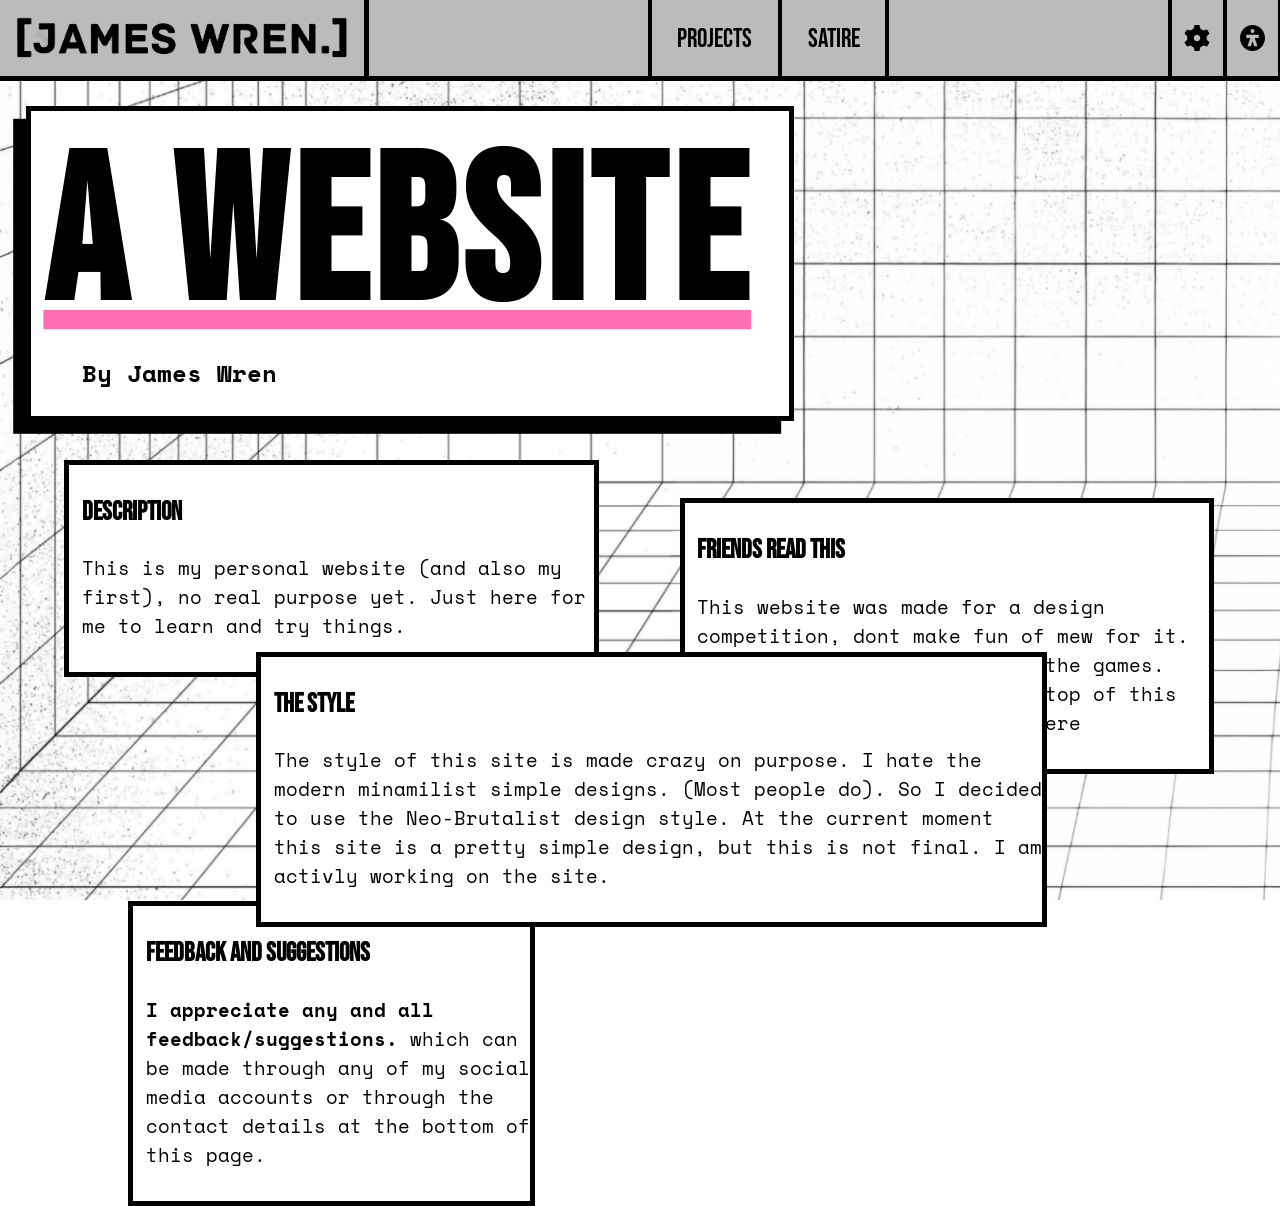
==== index.html @ dedc39f4 "Finished base page, need to add footer." ====
<html lang="en">
<head>
    <meta charset="UTF-8">
    <meta name="viewport" content="width=device-width, initial-scale=1.0">
    <link rel="stylesheet" href="css/main.css">
    <link rel="shortcut icon" href="assets/fav_dark.ico" type="image/x-icon">
    <link rel="preconnect" href="https://fonts.googleapis.com">
    <link rel="preconnect" href="https://fonts.gstatic.com" crossorigin>
    <link href="https://fonts.googleapis.com/css2?family=Bebas+Neue&family=Space+Mono:ital,wght@0,400;0,700;1,400;1,700&display=swap" rel="stylesheet">
    <title>Homepage - James Wren</title>
</head>
<body>
    <nav>
        <div id="logo_div">
            <img src="assets/logo.png" alt="James Wren">
        </div>
        <div id="main_nav_btns">
            <div class="nav_btn_div btn_div" id="projects_btn_div">
                <a class="nav_link" href="/projects/">Projects</a>
            </div>
            <div class="nav_btn_div btn_div" id="satire_btn_div">
                <a class="nav_link" href="/satire/">Satire</a>
            </div>
        </div>
        <div id="ui_btns_div">
            <div class="ui_btn_div btn_div">
                <a href="util/settings/" class="ui_btn"><img class="ui_svg" src="assets/setting.svg" alt="Settings"></a>
            </div>
            <div class="ui_btn_div btn_div">
                <a href="util/account/" class="ui_btn" style="border-right: none;"><img class="ui_svg" src="assets/account.svg" alt="Account"></a>
            </div>
        </div>
    </nav>

    <header>
        <div id="header_box">
            <h1>A website</h1>
            <h2>By James Wren</h2>
        </div>
    </header>
    <main>
        <div class="body_box pusher" id="description_box">
            <h3>Description</h3>
            <p>
                This is my personal website (and also my first), no real purpose yet. 
                Just here for me to learn and try things.
            </p>
        </div>
        <div class="body_box pusher" id="friend_box">
            <h3>Friends read this</h3>
            <p>
                This website was made for a design competition, dont make fun of mew for it. 
                I assume you are looking for the games. Click the satire link at the top of this page and you will see them there
            </p>
        </div>
        <div class="body_box pusher" id="style_box">
            <h3>The style</h3>
            <p>
                The style of this site is made crazy on purpose.
                I hate the modern minamilist simple designs. (Most people do). 
                So I decided to use the Neo-Brutalist design style.
                At the current moment this site is a pretty simple design, but 
                this is not final. I am activly working on the site.
            </p>
        </div>
        <div class="body_box pusher" id="feedback_box">
            <h3>Feedback and Suggestions</h3>
            <p>
                <strong>I appreciate any and all feedback/suggestions.</strong> 
                which can be made through any of my social media accounts or through the contact details at the bottom of this page.
            </p>
        </div>
    </main>
</body>
</html>
---- css/main.css ----
:root {
    --bg: #ffffff;
    --bg-off: #bbbbbb;
    --hover: #999999;
    --surface: #e8e5df;
    --purple: #ca96ff;
    --pink: #ff6eb4;
    --blue: #669aff;
    --red: #ff3f3f;
    --cyan: #00ffff;
    --green: #aaff56;
    --ink: #000000;
    --muted: #6b6560;

    --border: 5px solid black;
    --border-half: 2.5px solid black;
    --shadow: -1vw 1vw 0px var(--ink);
}

body {
    margin: 0px;
    background-image: url(../assets/bg_big.png);
    background-size: cover;
    background-attachment: fixed;
}

/* Nav bar start */

nav {
    display: flex;
    justify-content: space-between;
    border-bottom: 5px solid black;
    background-color: var(--bg-off);
}

img {
    height: 7vh;
    padding: 0.5vw;
}

#logo_div {
    border-right: 5px solid black;
}

#logo_div:hover {
    background-color: var(--hover);
}

#main_nav_btns {
    display: flex;
    border-right: 2.5px solid var(--ink);
    border-left: 2.5px solid var(--ink);
}

.btn_div {
    border-left: 2.5px solid var(--ink);
    border-right: 2.5px solid var(--ink);
    display: flex;
    align-items: center;
    justify-content: center;
}

.btn_div:hover {
    background-color: var(--hover);
}

.nav_btn_div {
    padding: 1.1vw 2vw 0.9vw 2vw;
}

.nav_link {
    font-family: Bebas Neue;
    font-size: 2vw;
    text-decoration: none;
    color: var(--ink);
}

#ui_btns_div {
    display: flex;
    border-left: 2.5px solid var(--ink);
}

.ui_btn_div{
    padding: 0.5vw;
}

.ui_link{
    display: flex;
}

.ui_svg {
    height: 2vw;
}

/* Header Box */
#header_box {
    background-color: var(--bg);
    display: inline-block;
    margin: 2vw 0vw 1vw 2vw;
    padding: 2vw 3vw 2vw 1vw;
    border: var(--border);
    box-shadow: var(--shadow);
    position: relative;
    z-index: 100;
}


h1 {
    font-size: 16vw;
    font-family: 'Bebas Neue';
    text-decoration: underline 1.5vw var(--pink);
    letter-spacing: 0.5vw;
    margin: 0;
    line-height: 1;
}

h2 {
    font-family: 'Space Mono';
    margin: 1vw 0vw 0vw 3vw;
}

/* Main Body */

h3{
    font-family: 'Bebas Neue';
    font-size: 2vw;
}

p {
    font-family: 'Space Mono';
    font-size: 1.5vw;
}

.body_box {
    display: inline-block;
    border: var(--border);
    padding: 0.5vw 0vw 1vw 1vw;
    background-color: var(--bg);
    position: relative;
}

#description_box {
    margin: 2vw 0vw 0vw 5vw;
    transition: all ease-in-out 100ms;
    max-width: 40vw;
    z-index: 1;
}

#friend_box {
    margin: 5vw 0vw -10vw 6vw;
    transition: all ease-in-out 100ms;
    max-width: 40vw;
    z-index: 1s;
    vertical-align: top;
}

#style_box {
    z-index: 2;
    max-width: 60vw;
    margin: -2vw 0vw 0vw 20vw;
    transition: all ease-in-out 100ms;
}

#feedback_box {
    max-width: 30vw;
    margin: -2vw 0vw 0vw 10vw;
    z-index: 1;
    transition: all ease-in-out 100ms;
}

main:has(#description_box:hover) #description_box {
    margin-left: 10vw;
    margin-top: 5vw;
}

main:has(#description_box:hover) #style_box {
    margin-top: 1vw;
}

main:has(#friend_box:hover) #friend_box {
    margin-top: 3vw;
}

main:has(#friend_box:hover) #description_box {
    margin-top: 11vw;
}


main:has(#style_box:hover) #description_box {
    margin-top: -1vw;
}

main:has(#style_box:hover) #style_box {
    margin-top: 1vw;
}

main:has(#style_box:hover) #feedback_box {
    margin-top: 1vw;
}

main:has(#feedback_box:hover) #style_box {
    margin-top: -5vw;
    margin-bottom: 3vw;
}
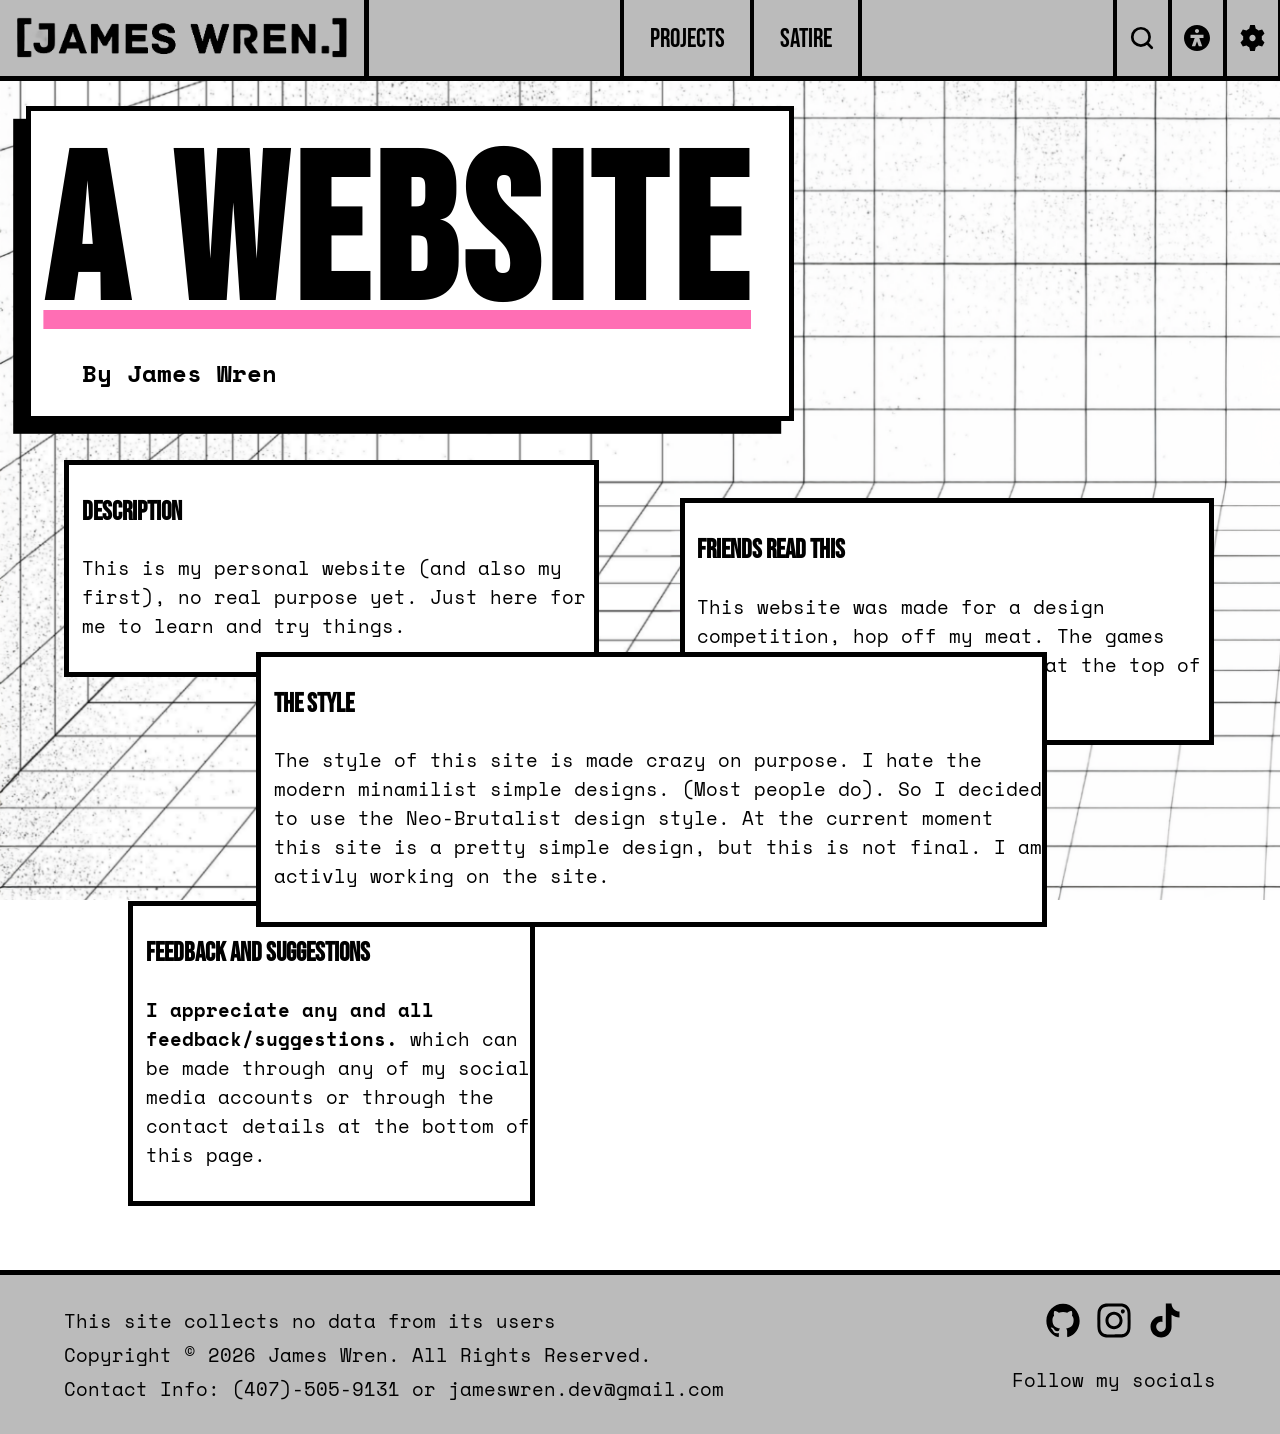
==== commit a09071a7: "Finished amin page and css." ====
--- a/index.html
+++ b/index.html
@@ -24,10 +24,13 @@
         </div>
         <div id="ui_btns_div">
             <div class="ui_btn_div btn_div">
-                <a href="util/settings/" class="ui_btn"><img class="ui_svg" src="assets/setting.svg" alt="Settings"></a>
+                <a href="util/settings/" class="ui_btn"><img class="ui_svg" src="assets/search.svg" alt="Search"></a>
             </div>
             <div class="ui_btn_div btn_div">
                 <a href="util/account/" class="ui_btn" style="border-right: none;"><img class="ui_svg" src="assets/account.svg" alt="Account"></a>
+            </div>
+            <div class="ui_btn_div btn_div">
+                <a href="util/settings/" class="ui_btn"><img class="ui_svg" src="assets/setting.svg" alt="Settings"></a>
             </div>
         </div>
     </nav>
@@ -49,8 +52,8 @@
         <div class="body_box pusher" id="friend_box">
             <h3>Friends read this</h3>
             <p>
-                This website was made for a design competition, dont make fun of mew for it. 
-                I assume you are looking for the games. Click the satire link at the top of this page and you will see them there
+                This website was made for a design competition, hop off my meat. 
+                The games are under the satire section at the top of this page.
             </p>
         </div>
         <div class="body_box pusher" id="style_box">
@@ -71,5 +74,20 @@
             </p>
         </div>
     </main>
+    <footer>
+        <div id="foot_left">
+            <p>This site collects no data from its users</p>
+            <p>Copyright &copy; 2026 James Wren. All Rights Reserved.</p>
+            <p>Contact Info: (407)-505-9131 or jameswren.dev@gmail.com</p>
+        </div>
+        <div id="foot_right">
+            <div id="social_links">
+                <a href="https://github.com/james-wren"><img src="assets/social_icons/github.svg" alt="My Github"></a>
+                <a href=""><img src="assets/social_icons/instagram.svg" alt="Instagram"></a>
+                <a href=""><img src="assets/social_icons/tiktok.svg" alt=""></a>
+            </div>
+            <p>Follow my socials</p>
+        </div>
+    </footer>
 </body>
 </html>
--- a/css/main.css
+++ b/css/main.css
@@ -31,6 +31,9 @@
     justify-content: space-between;
     border-bottom: 5px solid black;
     background-color: var(--bg-off);
+    position: sticky;
+    top: 0;
+    z-index: 1000;
 }
 
 img {
@@ -201,4 +204,39 @@
 main:has(#feedback_box:hover) #style_box {
     margin-top: -5vw;
     margin-bottom: 3vw;
+}
+
+footer {
+    display: flex;
+    justify-content: space-between;
+    align-items: center;           
+    padding: 20px 5%;
+    background-color: var(--bg-off);      
+    border-top: var(--border);
+    font-family: sans-serif;
+    font-size: 0.9rem;
+    margin-top: 5vw;
+}
+
+#foot_left p {
+    margin: 5px 0;
+}
+
+#foot_right {
+    text-align: right;
+}
+
+#social_links {
+    display: flex;
+    justify-content: center;
+}
+
+#social_links img {
+    width: 3vw;                    
+    height: auto;
+    transition: transform 0.2s;    
+}
+
+#social_links img:hover {
+    transform: scale(1.1);
 }
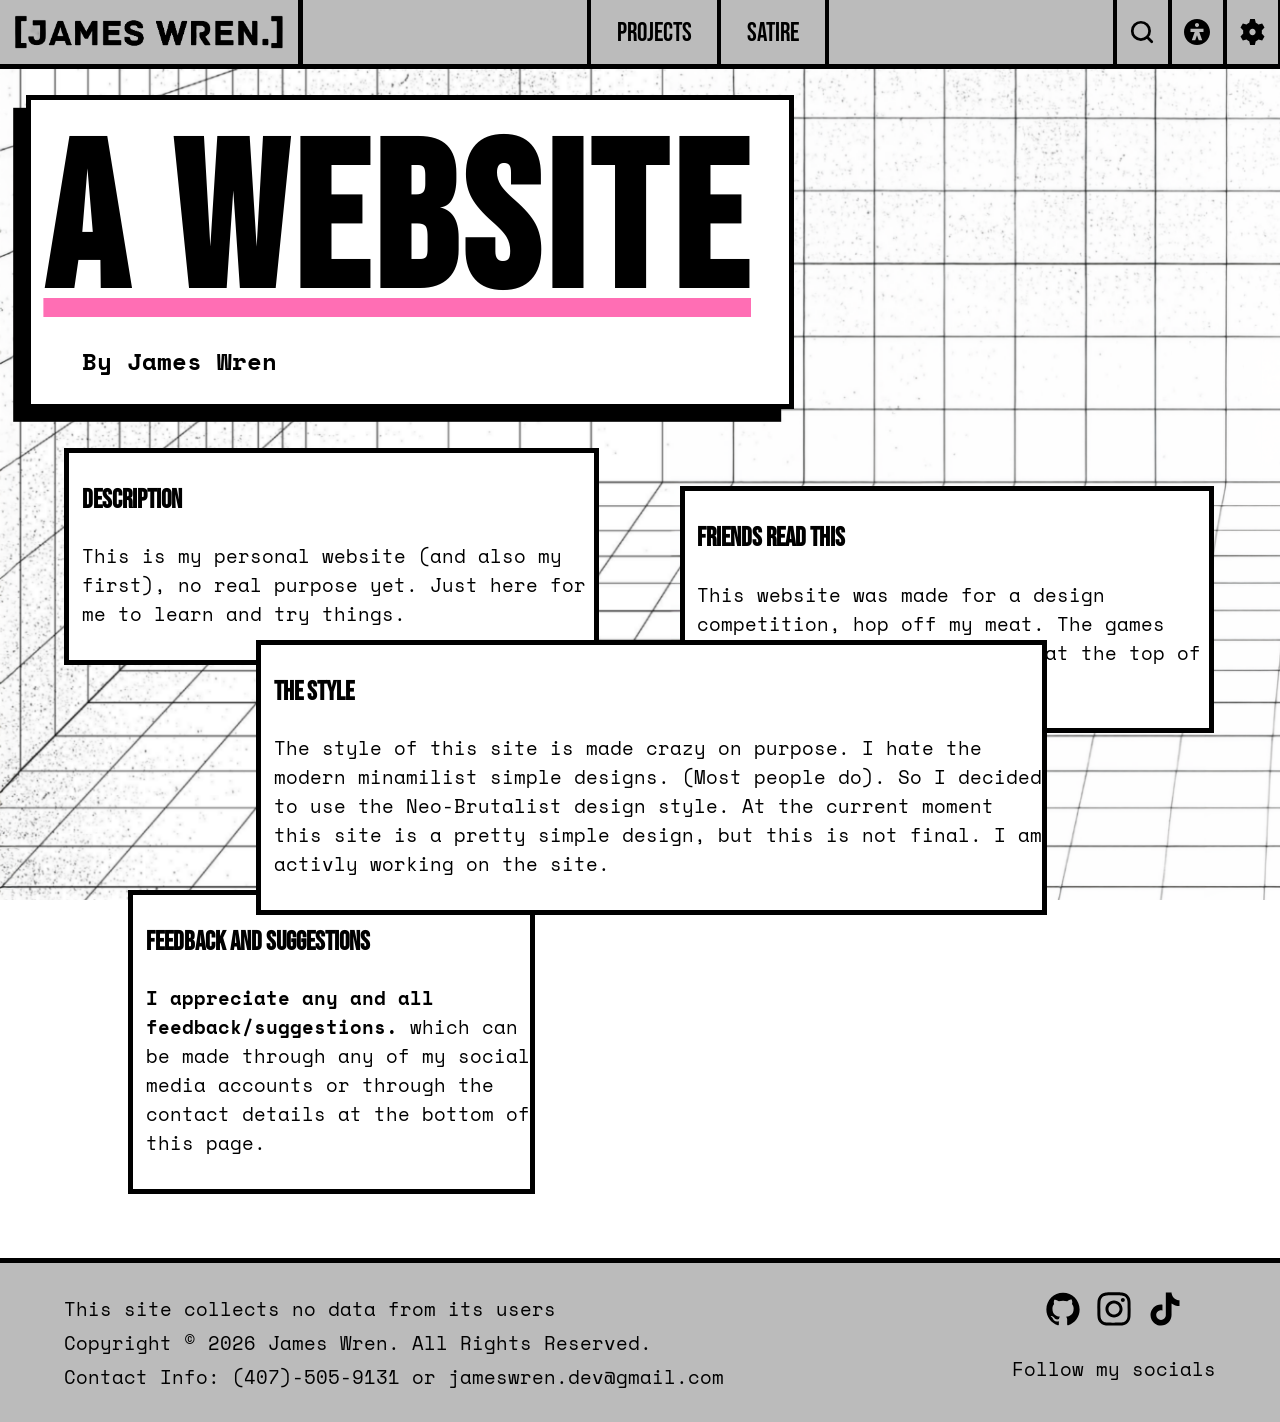
==== commit 75b4e624: "Adapted main site for mobile" ====
--- a/index.html
+++ b/index.html
@@ -42,21 +42,23 @@
         </div>
     </header>
     <main>
-        <div class="body_box pusher" id="description_box">
+        <div class="body_box" id="description_box">
             <h3>Description</h3>
             <p>
+                <span id="mobile_thing"><strong> I have not finished optimizing 
+                this site for mobile. Please try and view it on desktop.</strong></span>
                 This is my personal website (and also my first), no real purpose yet. 
-                Just here for me to learn and try things.
+                Just here for me to learn and try things. 
             </p>
         </div>
-        <div class="body_box pusher" id="friend_box">
+        <div class="body_box" id="friend_box">
             <h3>Friends read this</h3>
             <p>
                 This website was made for a design competition, hop off my meat. 
                 The games are under the satire section at the top of this page.
             </p>
         </div>
-        <div class="body_box pusher" id="style_box">
+        <div class="body_box" id="style_box">
             <h3>The style</h3>
             <p>
                 The style of this site is made crazy on purpose.
@@ -66,7 +68,7 @@
                 this is not final. I am activly working on the site.
             </p>
         </div>
-        <div class="body_box pusher" id="feedback_box">
+        <div class="body_box" id="feedback_box">
             <h3>Feedback and Suggestions</h3>
             <p>
                 <strong>I appreciate any and all feedback/suggestions.</strong> 
--- a/css/main.css
+++ b/css/main.css
@@ -37,7 +37,7 @@
 }
 
 img {
-    height: 7vh;
+    height: 4vw;
     padding: 0.5vw;
 }
 
@@ -134,6 +134,10 @@
     font-size: 1.5vw;
 }
 
+#mobile_thing {
+    display: none;
+}
+
 .body_box {
     display: inline-block;
     border: var(--border);
@@ -239,4 +243,63 @@
 
 #social_links img:hover {
     transform: scale(1.1);
+}
+
+@media screen and (max-width: 768px) {
+    img {
+        height: 7vw;
+    }
+
+    #mobile_thing {
+        display: inline;
+    }
+
+    .nav_link {
+        font-size: 4vw;
+    }
+
+    .ui_svg {
+        height: 4vw;
+    }
+
+    h1 {
+        font-size: 20vw;
+    }
+
+    .body_box {
+        display: block;
+    }
+
+    h3 {
+        font-size: 4vw;
+        letter-spacing: 0.25vw;
+    }
+
+    p {
+        font-size: 3vw;
+    }
+
+    #description_box {
+        margin: 4vw;
+        transition: all ease-in-out 100ms;
+        max-width: 80vw;
+    }
+
+    #friend_box {
+        margin: 4vw;
+        transition: all ease-in-out 100ms;
+        max-width: 80vw;
+    }
+
+    #style_box {
+        max-width: 80vw;
+        margin: 4vw;
+        transition: all ease-in-out 100ms;
+    }
+
+    #feedback_box {
+        max-width: 80vw;
+        margin: 4vw;
+        transition: all ease-in-out 100ms;
+    }
 }
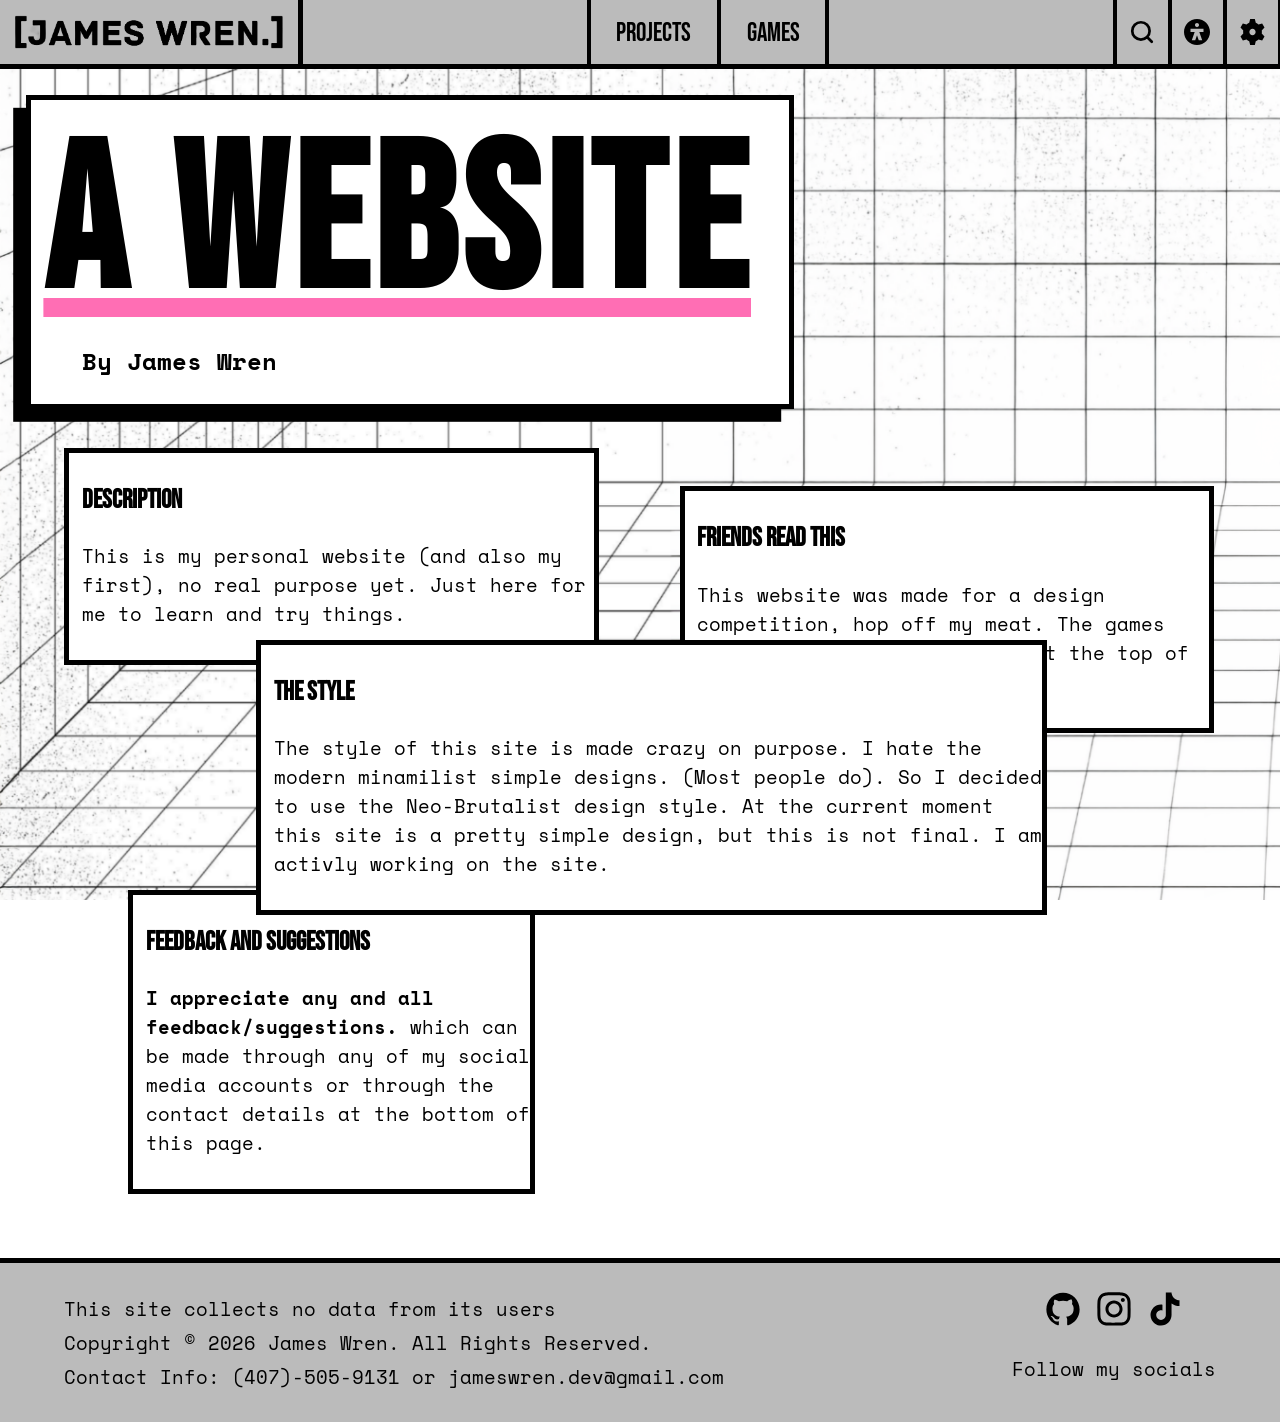
==== commit 79925c34: "feat: Added keywords, description, robots.txt, and a sitemap fix: Fixed the favicon links and fixed " ====
--- a/index.html
+++ b/index.html
@@ -2,11 +2,14 @@
 <head>
     <meta charset="UTF-8">
     <meta name="viewport" content="width=device-width, initial-scale=1.0">
+    <meta name="description" content="James Wren's personal site">
+    <meta name="keywords" content="James Wren, jameswren.dev, Gian Carlo Clicker, Crosby Snake, Crosby Clicker, web developer portfolio, indie games, browser games, JavaScript games, James Wren software engineer, play Gian Carlo Clicker online, unblocked snake game, Gian Carlo Clicker, Giancarlo, Videl Wall, Crosby Dunham, Snake Game, Clicker Game, NeoBrutalism">
     <link rel="stylesheet" href="css/main.css">
     <link rel="shortcut icon" href="assets/fav_dark.ico" type="image/x-icon">
     <link rel="preconnect" href="https://fonts.googleapis.com">
     <link rel="preconnect" href="https://fonts.gstatic.com" crossorigin>
     <link href="https://fonts.googleapis.com/css2?family=Bebas+Neue&family=Space+Mono:ital,wght@0,400;0,700;1,400;1,700&display=swap" rel="stylesheet">
+    <script async src="https://pagead2.googlesyndication.com/pagead/js/adsbygoogle.js?client=ca-pub-2208977461499313" crossorigin="anonymous"></script>
     <title>Homepage - James Wren</title>
 </head>
 <body>
@@ -19,7 +22,7 @@
                 <a class="nav_link" href="/projects/">Projects</a>
             </div>
             <div class="nav_btn_div btn_div" id="satire_btn_div">
-                <a class="nav_link" href="/satire/">Satire</a>
+                <a class="nav_link" href="/satire/">Games</a>
             </div>
         </div>
         <div id="ui_btns_div">
@@ -55,7 +58,7 @@
             <h3>Friends read this</h3>
             <p>
                 This website was made for a design competition, hop off my meat. 
-                The games are under the satire section at the top of this page.
+                The games are under the games section at the top of this page.
             </p>
         </div>
         <div class="body_box" id="style_box">
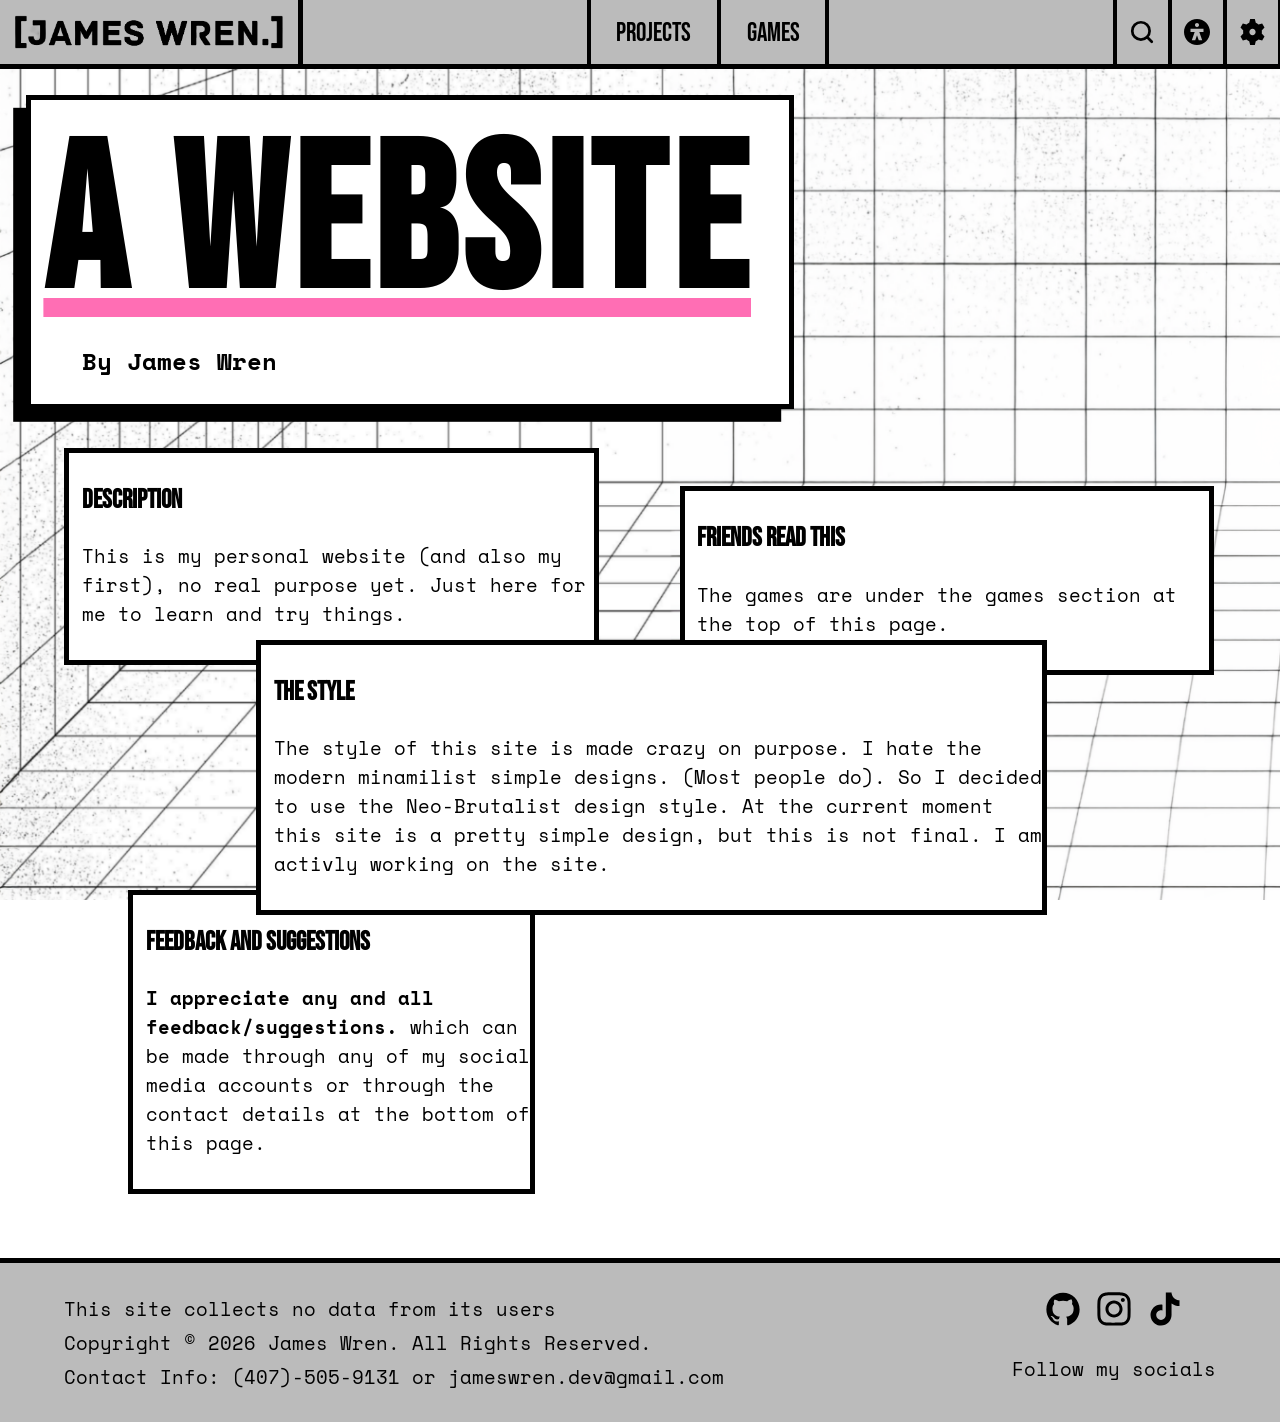
==== commit 1d95a553: "Updated README" ====
--- a/index.html
+++ b/index.html
@@ -4,8 +4,8 @@
     <meta name="viewport" content="width=device-width, initial-scale=1.0">
     <meta name="description" content="James Wren's personal site">
     <meta name="keywords" content="James Wren, jameswren.dev, Gian Carlo Clicker, Crosby Snake, Crosby Clicker, web developer portfolio, indie games, browser games, JavaScript games, James Wren software engineer, play Gian Carlo Clicker online, unblocked snake game, Gian Carlo Clicker, Giancarlo, Videl Wall, Crosby Dunham, Snake Game, Clicker Game, NeoBrutalism">
-    <link rel="stylesheet" href="css/main.css">
-    <link rel="shortcut icon" href="assets/fav_dark.ico" type="image/x-icon">
+    <link rel="stylesheet" href="/assets/css/main.css">
+    <link rel="shortcut icon" href="/assets/images/fav_dark.ico" type="image/x-icon">
     <link rel="preconnect" href="https://fonts.googleapis.com">
     <link rel="preconnect" href="https://fonts.gstatic.com" crossorigin>
     <link href="https://fonts.googleapis.com/css2?family=Bebas+Neue&family=Space+Mono:ital,wght@0,400;0,700;1,400;1,700&display=swap" rel="stylesheet">
@@ -15,25 +15,25 @@
 <body>
     <nav>
         <div id="logo_div">
-            <img src="assets/logo.png" alt="James Wren">
+            <img src="/assets/images/logo.png" alt="James Wren">
         </div>
         <div id="main_nav_btns">
             <div class="nav_btn_div btn_div" id="projects_btn_div">
                 <a class="nav_link" href="/projects/">Projects</a>
             </div>
             <div class="nav_btn_div btn_div" id="satire_btn_div">
-                <a class="nav_link" href="/satire/">Games</a>
+                <a class="nav_link" href="/games/">Games</a>
             </div>
         </div>
         <div id="ui_btns_div">
             <div class="ui_btn_div btn_div">
-                <a href="util/settings/" class="ui_btn"><img class="ui_svg" src="assets/search.svg" alt="Search"></a>
+                <a href="util/search/" class="ui_btn"><img class="ui_svg" src="/assets/images/search.svg" alt="Search"></a>
             </div>
             <div class="ui_btn_div btn_div">
-                <a href="util/account/" class="ui_btn" style="border-right: none;"><img class="ui_svg" src="assets/account.svg" alt="Account"></a>
+                <a href="util/account/" class="ui_btn" style="border-right: none;"><img class="ui_svg" src="/assets/images/account.svg" alt="Account"></a>
             </div>
             <div class="ui_btn_div btn_div">
-                <a href="util/settings/" class="ui_btn"><img class="ui_svg" src="assets/setting.svg" alt="Settings"></a>
+                <a href="util/settings/" class="ui_btn"><img class="ui_svg" src="/assets/images/setting.svg" alt="Settings"></a>
             </div>
         </div>
     </nav>
@@ -57,7 +57,6 @@
         <div class="body_box" id="friend_box">
             <h3>Friends read this</h3>
             <p>
-                This website was made for a design competition, hop off my meat. 
                 The games are under the games section at the top of this page.
             </p>
         </div>
@@ -87,9 +86,9 @@
         </div>
         <div id="foot_right">
             <div id="social_links">
-                <a href="https://github.com/james-wren"><img src="assets/social_icons/github.svg" alt="My Github"></a>
-                <a href=""><img src="assets/social_icons/instagram.svg" alt="Instagram"></a>
-                <a href=""><img src="assets/social_icons/tiktok.svg" alt=""></a>
+                <a href="https://github.com/james-wren"><img src="/assets/images/social_icons/github.svg" alt="My Github"></a>
+                <a href=""><img src="/assets/images/social_icons/instagram.svg" alt="Instagram"></a>
+                <a href=""><img src="/assets/images/social_icons/tiktok.svg" alt="Tiktok"></a>
             </div>
             <p>Follow my socials</p>
         </div>
--- a/assets/css/main.css
+++ b/assets/css/main.css
@@ -0,0 +1,305 @@
+:root {
+    --bg: #ffffff;
+    --bg-off: #bbbbbb;
+    --hover: #999999;
+    --surface: #e8e5df;
+    --purple: #ca96ff;
+    --pink: #ff6eb4;
+    --blue: #669aff;
+    --red: #ff3f3f;
+    --cyan: #00ffff;
+    --green: #aaff56;
+    --ink: #000000;
+    --muted: #6b6560;
+
+    --border: 5px solid black;
+    --border-half: 2.5px solid black;
+    --shadow: -1vw 1vw 0px var(--ink);
+}
+
+body {
+    margin: 0px;
+    background-image: url(/assets/images/bg_big.png);
+    background-size: cover;
+    background-attachment: fixed;
+}
+
+/* Nav bar start */
+
+nav {
+    display: flex;
+    justify-content: space-between;
+    border-bottom: 5px solid black;
+    background-color: var(--bg-off);
+    position: sticky;
+    top: 0;
+    z-index: 1000;
+}
+
+img {
+    height: 4vw;
+    padding: 0.5vw;
+}
+
+#logo_div {
+    border-right: 5px solid black;
+}
+
+#logo_div:hover {
+    background-color: var(--hover);
+}
+
+#main_nav_btns {
+    display: flex;
+    border-right: 2.5px solid var(--ink);
+    border-left: 2.5px solid var(--ink);
+}
+
+.btn_div {
+    border-left: 2.5px solid var(--ink);
+    border-right: 2.5px solid var(--ink);
+    display: flex;
+    align-items: center;
+    justify-content: center;
+}
+
+.btn_div:hover {
+    background-color: var(--hover);
+}
+
+.nav_btn_div {
+    padding: 1.1vw 2vw 0.9vw 2vw;
+}
+
+.nav_link {
+    font-family: Bebas Neue;
+    font-size: 2vw;
+    text-decoration: none;
+    color: var(--ink);
+}
+
+#ui_btns_div {
+    display: flex;
+    border-left: 2.5px solid var(--ink);
+}
+
+.ui_btn_div{
+    padding: 0.5vw;
+}
+
+.ui_link{
+    display: flex;
+}
+
+.ui_svg {
+    height: 2vw;
+}
+
+/* Header Box */
+#header_box {
+    background-color: var(--bg);
+    display: inline-block;
+    margin: 2vw 0vw 1vw 2vw;
+    padding: 2vw 3vw 2vw 1vw;
+    border: var(--border);
+    box-shadow: var(--shadow);
+    position: relative;
+    z-index: 100;
+}
+
+
+h1 {
+    font-size: 16vw;
+    font-family: 'Bebas Neue';
+    text-decoration: underline 1.5vw var(--pink);
+    letter-spacing: 0.5vw;
+    margin: 0;
+    line-height: 1;
+}
+
+h2 {
+    font-family: 'Space Mono';
+    margin: 1vw 0vw 0vw 3vw;
+}
+
+/* Main Body */
+
+h3{
+    font-family: 'Bebas Neue';
+    font-size: 2vw;
+}
+
+p {
+    font-family: 'Space Mono';
+    font-size: 1.5vw;
+}
+
+#mobile_thing {
+    display: none;
+}
+
+.body_box {
+    display: inline-block;
+    border: var(--border);
+    padding: 0.5vw 0vw 1vw 1vw;
+    background-color: var(--bg);
+    position: relative;
+}
+
+#description_box {
+    margin: 2vw 0vw 0vw 5vw;
+    transition: all ease-in-out 100ms;
+    max-width: 40vw;
+    z-index: 1;
+}
+
+#friend_box {
+    margin: 5vw 0vw -10vw 6vw;
+    transition: all ease-in-out 100ms;
+    max-width: 40vw;
+    z-index: 1s;
+    vertical-align: top;
+}
+
+#style_box {
+    z-index: 2;
+    max-width: 60vw;
+    margin: -2vw 0vw 0vw 20vw;
+    transition: all ease-in-out 100ms;
+}
+
+#feedback_box {
+    max-width: 30vw;
+    margin: -2vw 0vw 0vw 10vw;
+    z-index: 1;
+    transition: all ease-in-out 100ms;
+}
+
+main:has(#description_box:hover) #description_box {
+    margin-left: 10vw;
+    margin-top: 5vw;
+}
+
+main:has(#description_box:hover) #style_box {
+    margin-top: 1vw;
+}
+
+main:has(#friend_box:hover) #friend_box {
+    margin-top: 3vw;
+}
+
+main:has(#friend_box:hover) #description_box {
+    margin-top: 11vw;
+}
+
+
+main:has(#style_box:hover) #description_box {
+    margin-top: -1vw;
+}
+
+main:has(#style_box:hover) #style_box {
+    margin-top: 1vw;
+}
+
+main:has(#style_box:hover) #feedback_box {
+    margin-top: 1vw;
+}
+
+main:has(#feedback_box:hover) #style_box {
+    margin-top: -5vw;
+    margin-bottom: 3vw;
+}
+
+footer {
+    display: flex;
+    justify-content: space-between;
+    align-items: center;           
+    padding: 20px 5%;
+    background-color: var(--bg-off);      
+    border-top: var(--border);
+    font-family: sans-serif;
+    font-size: 0.9rem;
+    margin-top: 5vw;
+}
+
+#foot_left p {
+    margin: 5px 0;
+}
+
+#foot_right {
+    text-align: right;
+}
+
+#social_links {
+    display: flex;
+    justify-content: center;
+}
+
+#social_links img {
+    width: 3vw;                    
+    height: auto;
+    transition: transform 0.2s;    
+}
+
+#social_links img:hover {
+    transform: scale(1.1);
+}
+
+@media screen and (max-width: 768px) {
+    img {
+        height: 7vw;
+    }
+
+    #mobile_thing {
+        display: inline;
+    }
+
+    .nav_link {
+        font-size: 4vw;
+    }
+
+    .ui_svg {
+        height: 4vw;
+    }
+
+    h1 {
+        font-size: 20vw;
+    }
+
+    .body_box {
+        display: block;
+    }
+
+    h3 {
+        font-size: 4vw;
+        letter-spacing: 0.25vw;
+    }
+
+    p {
+        font-size: 3vw;
+    }
+
+    #description_box {
+        margin: 4vw;
+        transition: all ease-in-out 100ms;
+        max-width: 80vw;
+    }
+
+    #friend_box {
+        margin: 4vw;
+        transition: all ease-in-out 100ms;
+        max-width: 80vw;
+    }
+
+    #style_box {
+        max-width: 80vw;
+        margin: 4vw;
+        transition: all ease-in-out 100ms;
+    }
+
+    #feedback_box {
+        max-width: 80vw;
+        margin: 4vw;
+        transition: all ease-in-out 100ms;
+    }
+}
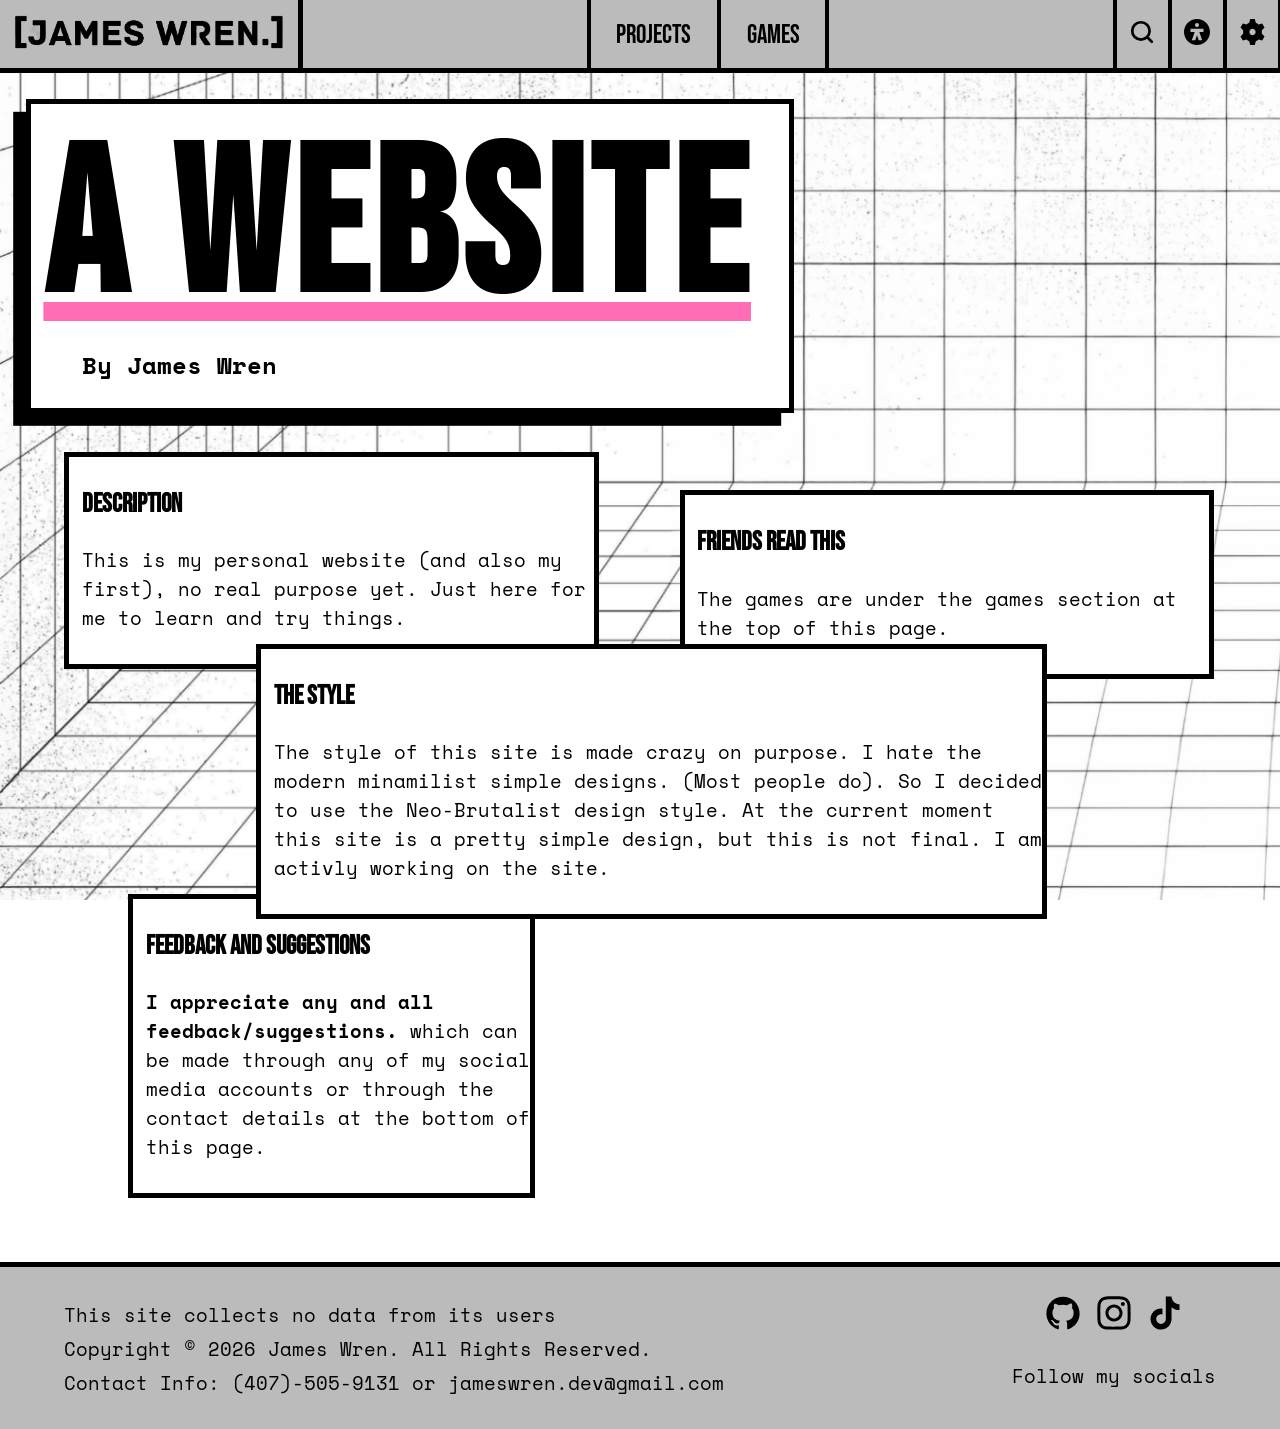
==== commit afc9def8: "Added permission statement" ====
--- a/index.html
+++ b/index.html
@@ -1,3 +1,4 @@
+<!DOCTYPE html>
 <html lang="en">
 <head>
     <meta charset="UTF-8">
@@ -15,7 +16,7 @@
 <body>
     <nav>
         <div id="logo_div">
-            <img src="/assets/images/logo.png" alt="James Wren">
+            <a href="/"><img src="/assets/images/logo.png" alt="James Wren"></a>
         </div>
         <div id="main_nav_btns">
             <div class="nav_btn_div btn_div" id="projects_btn_div">
--- a/assets/css/main.css
+++ b/assets/css/main.css
@@ -33,7 +33,7 @@
     background-color: var(--bg-off);
     position: sticky;
     top: 0;
-    z-index: 1000;
+    z-index: 99;
 }
 
 img {
@@ -104,7 +104,7 @@
     border: var(--border);
     box-shadow: var(--shadow);
     position: relative;
-    z-index: 100;
+    z-index: 10;
 }
 
 
@@ -302,4 +302,4 @@
         margin: 4vw;
         transition: all ease-in-out 100ms;
     }
-}+}
